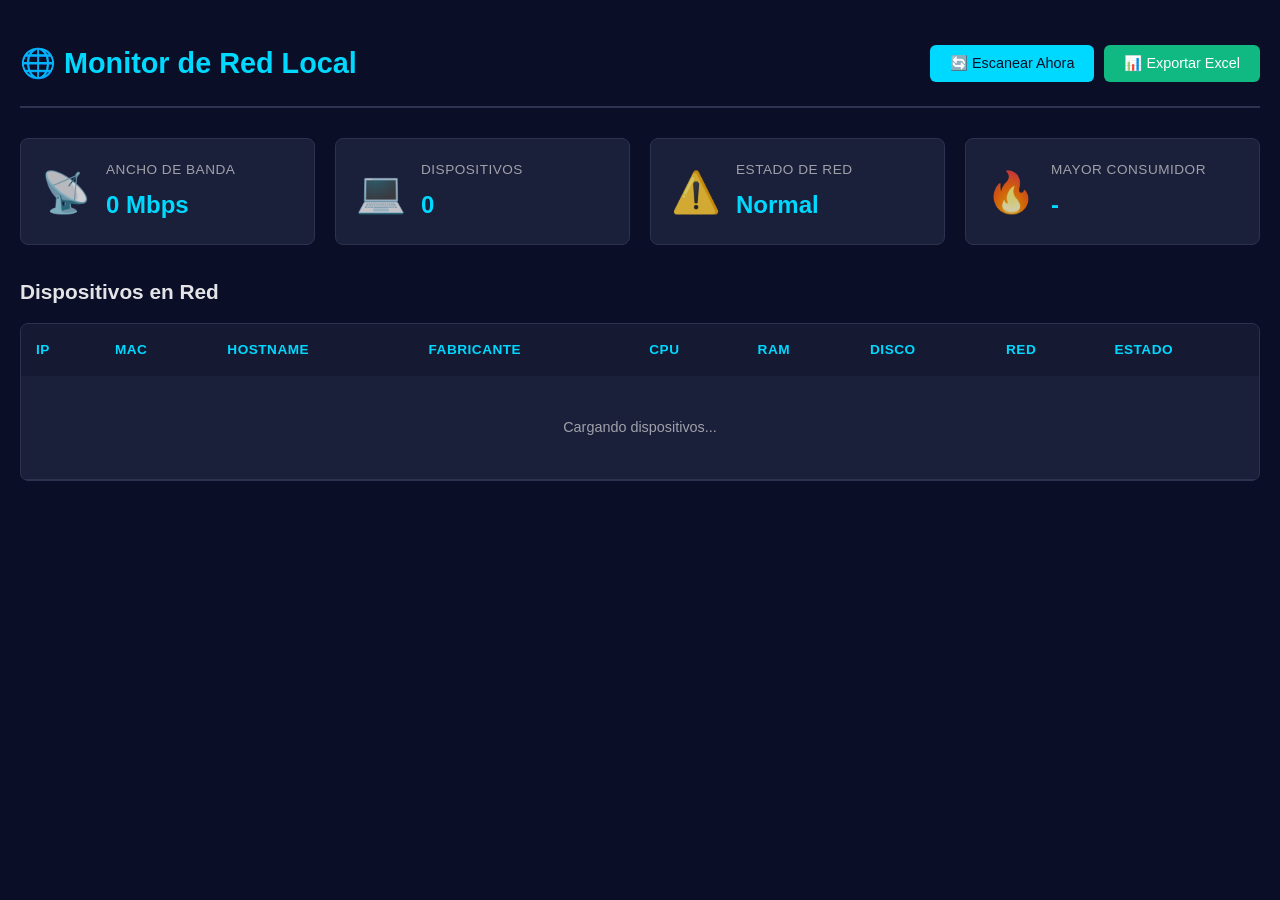
==== frontend/index.html @ bc861e2e "Se crea la base del proyecto versión 1" ====
<!DOCTYPE html>
<html lang="es">
<head>
    <meta charset="UTF-8">
    <meta name="viewport" content="width=device-width, initial-scale=1.0">
    <title>Monitor de Red</title>
    <link rel="stylesheet" href="css/style.css">
</head>
<body>
    <div class="container">
        <header>
            <h1>🌐 Monitor de Red Local</h1>
            <div class="header-actions">
                <button id="scanBtn" class="btn btn-primary">🔄 Escanear Ahora</button>
                <button id="exportBtn" class="btn btn-success">📊 Exportar Excel</button>
            </div>
        </header>

        <section class="stats-grid">
            <div class="stat-card">
                <div class="stat-icon">📡</div>
                <div class="stat-content">
                    <h3>Ancho de Banda</h3>
                    <p id="bandwidth" class="stat-value">0 Mbps</p>
                </div>
            </div>

            <div class="stat-card">
                <div class="stat-icon">💻</div>
                <div class="stat-content">
                    <h3>Dispositivos</h3>
                    <p id="deviceCount" class="stat-value">0</p>
                </div>
            </div>

            <div class="stat-card" id="saturationCard">
                <div class="stat-icon">⚠️</div>
                <div class="stat-content">
                    <h3>Estado de Red</h3>
                    <p id="saturationStatus" class="stat-value">Normal</p>
                </div>
            </div>

            <div class="stat-card">
                <div class="stat-icon">🔥</div>
                <div class="stat-content">
                    <h3>Mayor Consumidor</h3>
                    <p id="topConsumer" class="stat-value">-</p>
                </div>
            </div>
        </section>

        <section class="devices-section">
            <h2>Dispositivos en Red</h2>
            <div class="table-container">
                <table id="devicesTable">
                    <thead>
                        <tr>
                            <th>IP</th>
                            <th>MAC</th>
                            <th>Hostname</th>
                            <th>Fabricante</th>
                            <th>CPU</th>
                            <th>RAM</th>
                            <th>Disco</th>
                            <th>Red</th>
                            <th>Estado</th>
                        </tr>
                    </thead>
                    <tbody id="devicesBody">
                        <tr>
                            <td colspan="9" class="loading">Cargando dispositivos...</td>
                        </tr>
                    </tbody>
                </table>
            </div>
        </section>
    </div>

    <script src="js/app.js"></script>
</body>
</html>
---- frontend/css/style.css ----
* {
    margin: 0;
    padding: 0;
    box-sizing: border-box;
}

:root {
    --bg-primary: #0a0e27;
    --bg-secondary: #151932;
    --bg-card: #1a1f3a;
    --accent: #00d9ff;
    --accent-hover: #00b8d4;
    --text-primary: #e4e4e7;
    --text-secondary: #a1a1aa;
    --success: #10b981;
    --warning: #f59e0b;
    --danger: #ef4444;
    --border: #2d3250;
}

body {
    font-family: 'Segoe UI', Tahoma, Geneva, Verdana, sans-serif;
    background: var(--bg-primary);
    color: var(--text-primary);
    line-height: 1.6;
}

.container {
    max-width: 1400px;
    margin: 0 auto;
    padding: 20px;
}

header {
    display: flex;
    justify-content: space-between;
    align-items: center;
    padding: 20px 0;
    border-bottom: 2px solid var(--border);
    margin-bottom: 30px;
}

h1 {
    font-size: 1.8rem;
    font-weight: 600;
    color: var(--accent);
}

.header-actions {
    display: flex;
    gap: 10px;
}

.btn {
    padding: 10px 20px;
    border: none;
    border-radius: 6px;
    font-size: 0.9rem;
    font-weight: 500;
    cursor: pointer;
    transition: all 0.3s;
    outline: none;
}

.btn-primary {
    background: var(--accent);
    color: var(--bg-primary);
}

.btn-primary:hover {
    background: var(--accent-hover);
    transform: translateY(-2px);
}

.btn-success {
    background: var(--success);
    color: white;
}

.btn-success:hover {
    background: #059669;
    transform: translateY(-2px);
}

.stats-grid {
    display: grid;
    grid-template-columns: repeat(auto-fit, minmax(250px, 1fr));
    gap: 20px;
    margin-bottom: 30px;
}

.stat-card {
    background: var(--bg-card);
    border: 1px solid var(--border);
    border-radius: 8px;
    padding: 20px;
    display: flex;
    align-items: center;
    gap: 15px;
    transition: transform 0.3s, box-shadow 0.3s;
}

.stat-card:hover {
    transform: translateY(-3px);
    box-shadow: 0 4px 20px rgba(0, 217, 255, 0.1);
}

.stat-card.alert {
    border-color: var(--danger);
    box-shadow: 0 0 15px rgba(239, 68, 68, 0.2);
}

.stat-icon {
    font-size: 2.5rem;
    opacity: 0.8;
}

.stat-content h3 {
    font-size: 0.85rem;
    color: var(--text-secondary);
    font-weight: 500;
    text-transform: uppercase;
    letter-spacing: 0.5px;
}

.stat-value {
    font-size: 1.5rem;
    font-weight: 600;
    color: var(--accent);
    margin-top: 5px;
}

.devices-section {
    margin-top: 30px;
}

.devices-section h2 {
    font-size: 1.3rem;
    margin-bottom: 15px;
    color: var(--text-primary);
}

.table-container {
    background: var(--bg-card);
    border: 1px solid var(--border);
    border-radius: 8px;
    overflow: hidden;
}

table {
    width: 100%;
    border-collapse: collapse;
}

thead {
    background: var(--bg-secondary);
}

th {
    padding: 15px;
    text-align: left;
    font-weight: 600;
    color: var(--accent);
    font-size: 0.85rem;
    text-transform: uppercase;
    letter-spacing: 0.5px;
}

tbody tr {
    border-bottom: 1px solid var(--border);
    transition: background 0.2s;
}

tbody tr:hover {
    background: rgba(0, 217, 255, 0.05);
}

td {
    padding: 15px;
    font-size: 0.9rem;
    color: var(--text-primary);
}

.loading {
    text-align: center;
    color: var(--text-secondary);
    padding: 40px !important;
}

.badge {
    display: inline-block;
    padding: 4px 10px;
    border-radius: 12px;
    font-size: 0.75rem;
    font-weight: 600;
}

.badge-success {
    background: rgba(16, 185, 129, 0.2);
    color: var(--success);
}

.badge-danger {
    background: rgba(239, 68, 68, 0.2);
    color: var(--danger);
}

.usage-bar {
    width: 60px;
    height: 6px;
    background: var(--border);
    border-radius: 3px;
    overflow: hidden;
    display: inline-block;
    vertical-align: middle;
    margin-left: 8px;
}

.usage-fill {
    height: 100%;
    background: var(--accent);
    transition: width 0.3s;
}

.usage-fill.high {
    background: var(--danger);
}

@media (max-width: 768px) {
    .stats-grid {
        grid-template-columns: 1fr;
    }
    
    header {
        flex-direction: column;
        gap: 15px;
    }
    
    table {
        font-size: 0.8rem;
    }
    
    th, td {
        padding: 10px 8px;
    }
}
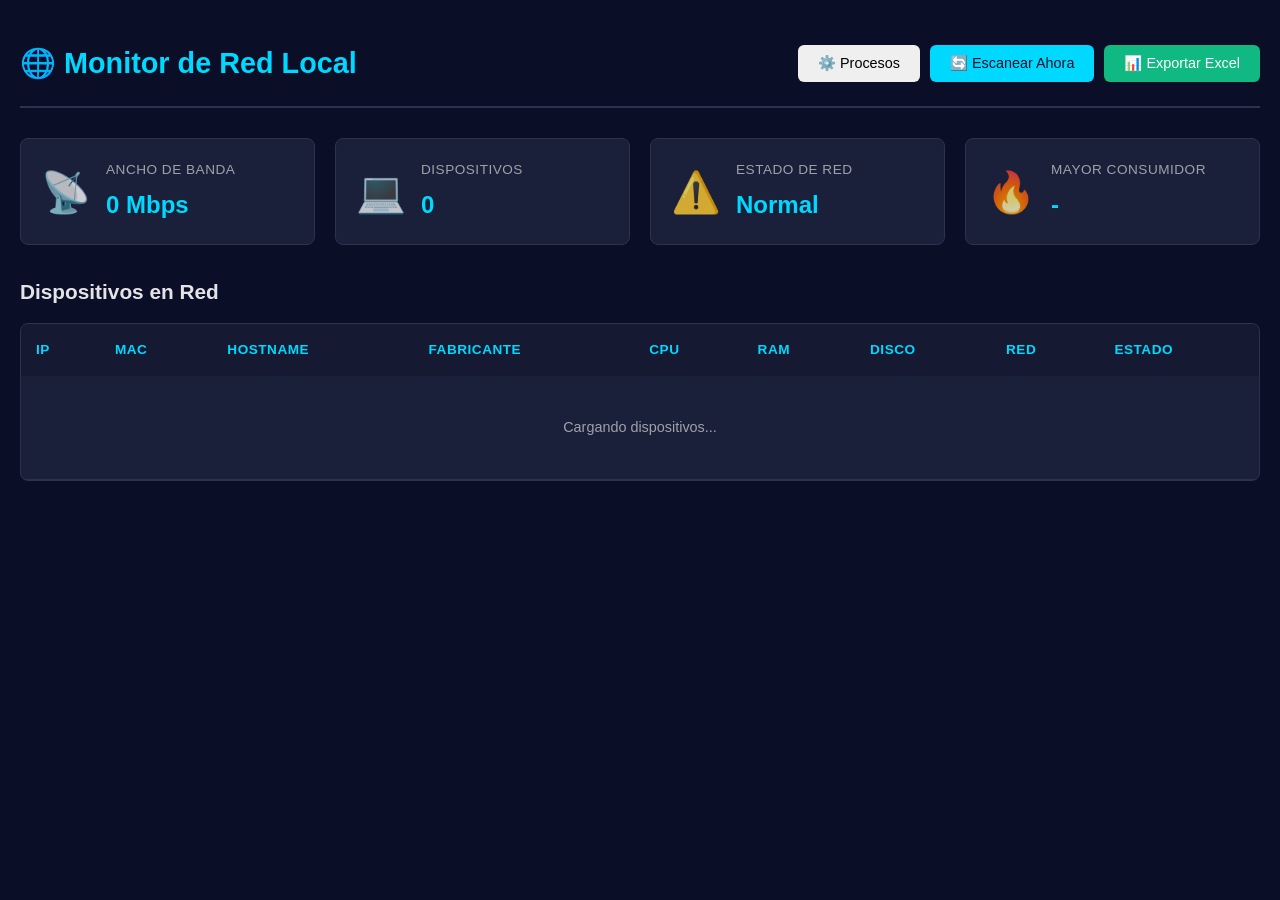
==== commit c16f1309: "cambios nuevos" ====
--- a/frontend/index.html
+++ b/frontend/index.html
@@ -11,9 +11,10 @@
         <header>
             <h1>🌐 Monitor de Red Local</h1>
             <div class="header-actions">
-                <button id="scanBtn" class="btn btn-primary">🔄 Escanear Ahora</button>
-                <button id="exportBtn" class="btn btn-success">📊 Exportar Excel</button>
-            </div>
+    <button id="processBtn" class="btn btn-purple">⚙️ Procesos</button>
+    <button id="scanBtn" class="btn btn-primary">🔄 Escanear Ahora</button>
+    <button id="exportBtn" class="btn btn-success">📊 Exportar Excel</button>
+        </div>
         </header>
 
         <section class="stats-grid">
@@ -77,6 +78,16 @@
         </section>
     </div>
 
+    <div id="processModal" class="modal" style="display:none; position:fixed; z-index:100; left:0; top:0; width:100%; height:100%; background:rgba(0,0,0,0.8);">
+    <div class="modal-content" style="background:#1e293b; margin:10% auto; padding:20px; width:50%; border-radius:10px; color:white;">
+        <h2 id="m-hostname" class="text-xl font-bold border-b border-gray-600 mb-4">Detalles del Equipo</h2>
+        <p><strong>Procesador:</strong> <span id="m-cpu">Cargando...</span></p>
+        <p><strong>RAM Total:</strong> <span id="m-ram">Cargando...</span></p>
+        <h3 class="mt-4 font-semibold text-purple-400">Top 10 Procesos:</h3>
+        <ul id="m-list" class="list-disc ml-6"></ul>
+        <button onclick="document.getElementById('processModal').style.display='none'" class="mt-6 bg-red-500 px-4 py-2 rounded">Cerrar</button>
+    </div>
+</div>
     <script src="js/app.js"></script>
 </body>
 </html>
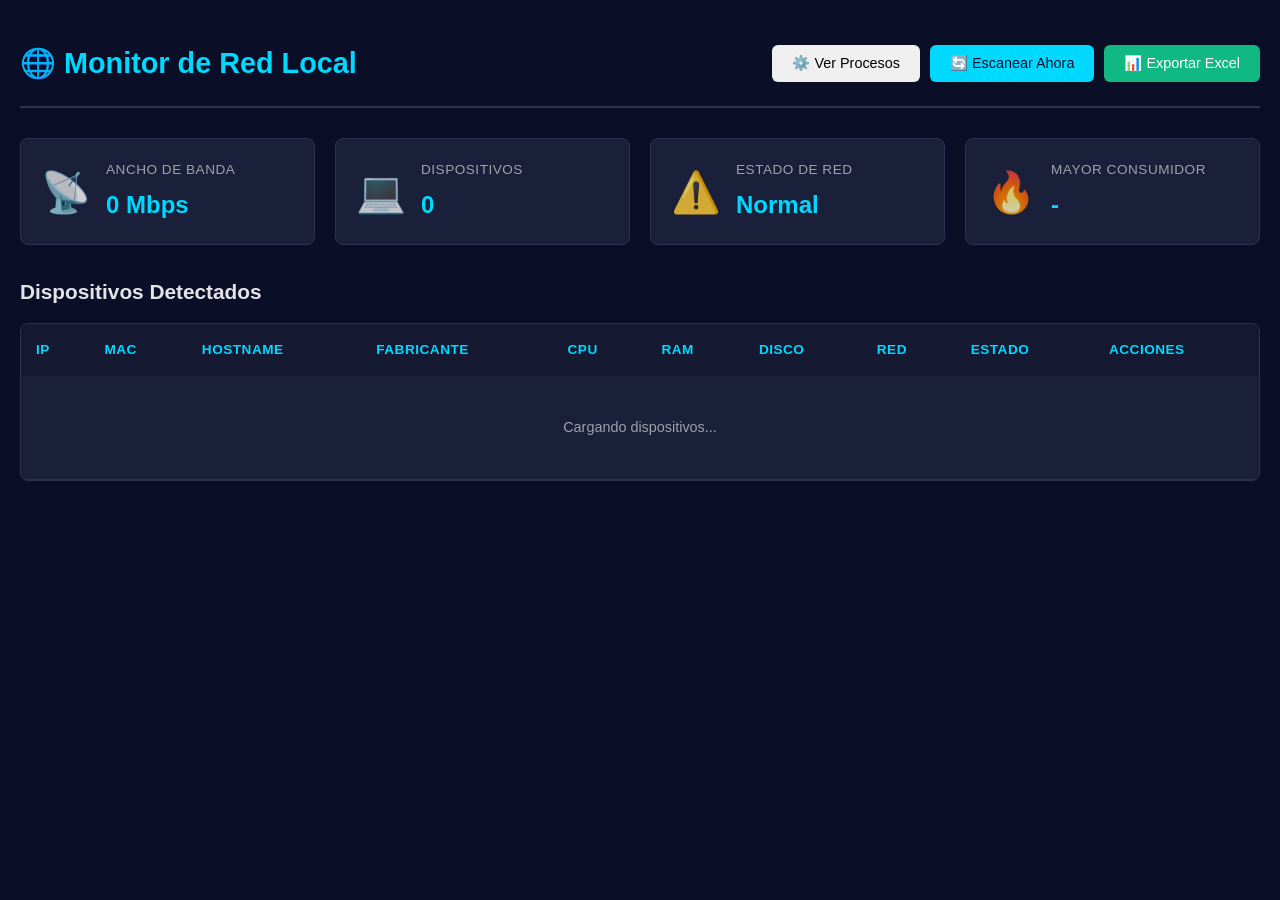
==== commit badaa5e7: "cambios nuevos" ====
--- a/frontend/index.html
+++ b/frontend/index.html
@@ -3,7 +3,7 @@
 <head>
     <meta charset="UTF-8">
     <meta name="viewport" content="width=device-width, initial-scale=1.0">
-    <title>Monitor de Red</title>
+    <title>Sentinel - Monitor de Red</title>
     <link rel="stylesheet" href="css/style.css">
 </head>
 <body>
@@ -11,10 +11,10 @@
         <header>
             <h1>🌐 Monitor de Red Local</h1>
             <div class="header-actions">
-    <button id="processBtn" class="btn btn-purple">⚙️ Procesos</button>
-    <button id="scanBtn" class="btn btn-primary">🔄 Escanear Ahora</button>
-    <button id="exportBtn" class="btn btn-success">📊 Exportar Excel</button>
-        </div>
+                <button id="processBtn" class="btn btn-purple">⚙️ Ver Procesos</button>
+                <button id="scanBtn" class="btn btn-primary">🔄 Escanear Ahora</button>
+                <button id="exportBtn" class="btn btn-success">📊 Exportar Excel</button>
+            </div>
         </header>
 
         <section class="stats-grid">
@@ -52,7 +52,7 @@
         </section>
 
         <section class="devices-section">
-            <h2>Dispositivos en Red</h2>
+            <h2>Dispositivos Detectados</h2>
             <div class="table-container">
                 <table id="devicesTable">
                     <thead>
@@ -66,11 +66,12 @@
                             <th>Disco</th>
                             <th>Red</th>
                             <th>Estado</th>
+                            <th>Acciones</th>
                         </tr>
                     </thead>
                     <tbody id="devicesBody">
                         <tr>
-                            <td colspan="9" class="loading">Cargando dispositivos...</td>
+                            <td colspan="10" class="loading">Cargando dispositivos...</td>
                         </tr>
                     </tbody>
                 </table>
@@ -78,16 +79,6 @@
         </section>
     </div>
 
-    <div id="processModal" class="modal" style="display:none; position:fixed; z-index:100; left:0; top:0; width:100%; height:100%; background:rgba(0,0,0,0.8);">
-    <div class="modal-content" style="background:#1e293b; margin:10% auto; padding:20px; width:50%; border-radius:10px; color:white;">
-        <h2 id="m-hostname" class="text-xl font-bold border-b border-gray-600 mb-4">Detalles del Equipo</h2>
-        <p><strong>Procesador:</strong> <span id="m-cpu">Cargando...</span></p>
-        <p><strong>RAM Total:</strong> <span id="m-ram">Cargando...</span></p>
-        <h3 class="mt-4 font-semibold text-purple-400">Top 10 Procesos:</h3>
-        <ul id="m-list" class="list-disc ml-6"></ul>
-        <button onclick="document.getElementById('processModal').style.display='none'" class="mt-6 bg-red-500 px-4 py-2 rounded">Cerrar</button>
-    </div>
-</div>
     <script src="js/app.js"></script>
 </body>
 </html>
